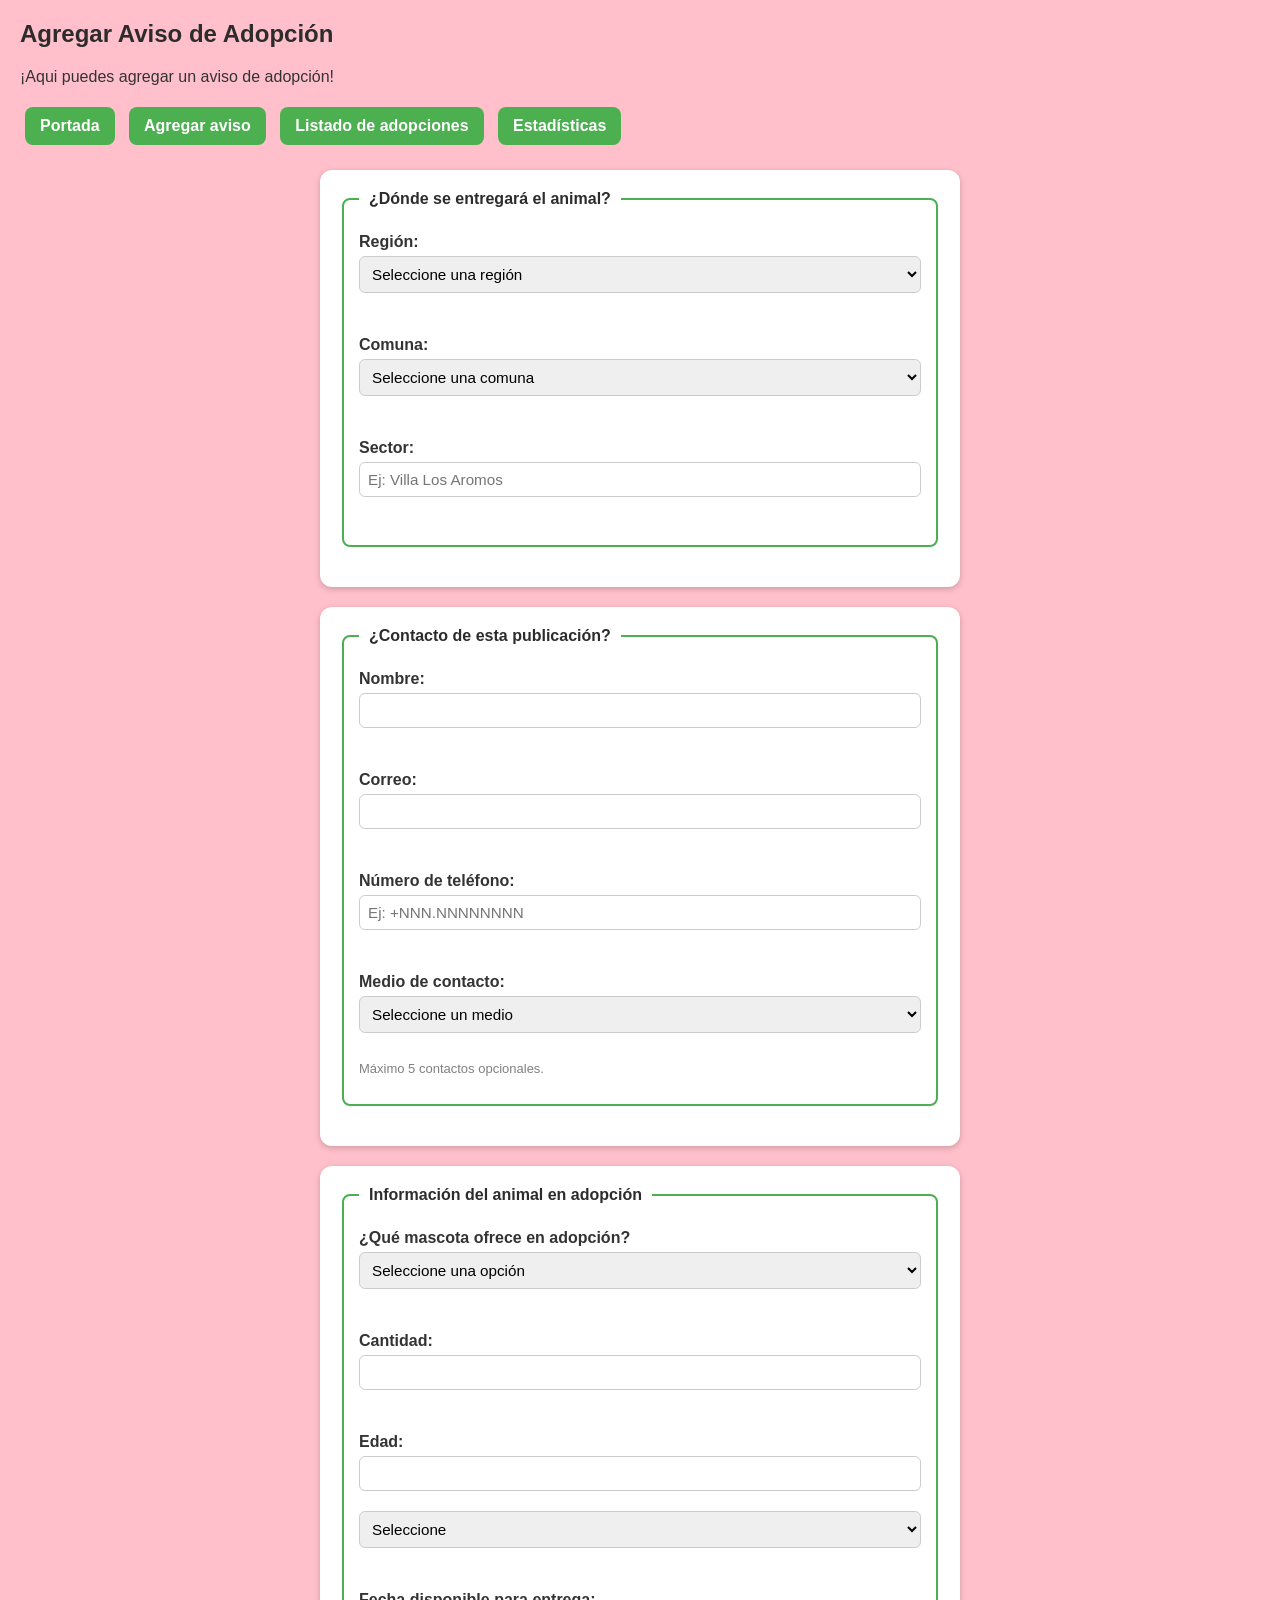
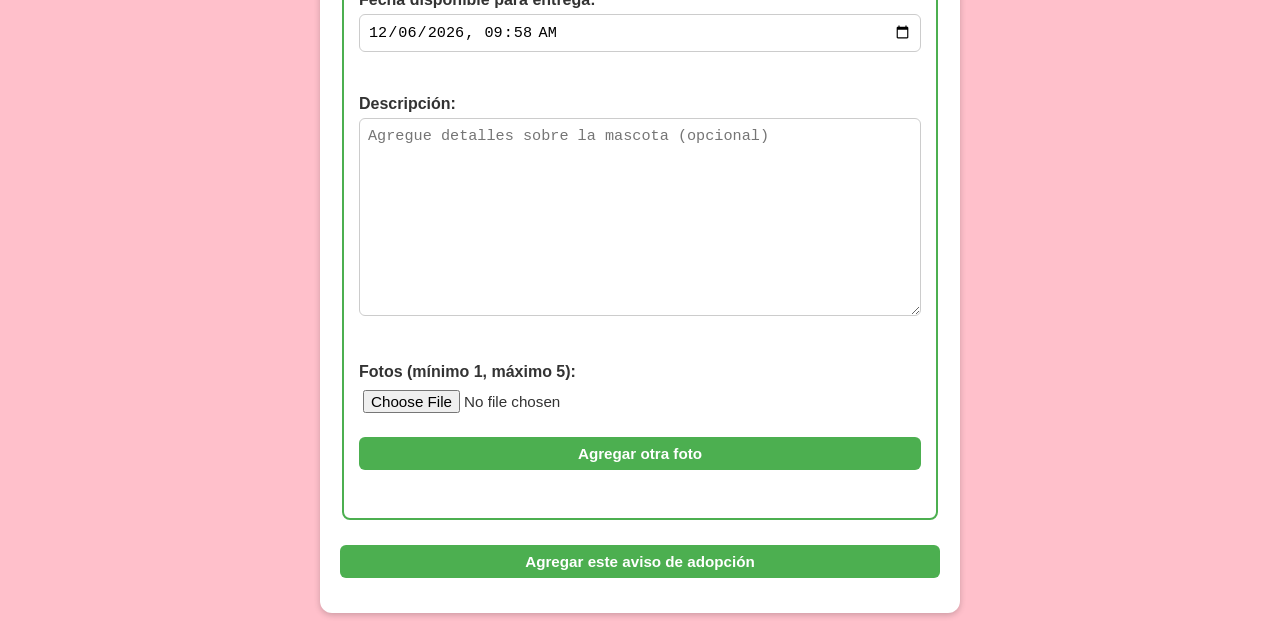
==== agregar.html @ 86bfe494 "Add files via upload actualizacion cambio de archivos" ====
<!DOCTYPE html>
<html lang="es">
    <head>
        <meta name="viewport" content="width=device-width, initial-scale=1.0">
        <title>Tarea 1 Laura Urtubia</title>
        <h2>Agregar Aviso de Adopción</h2>
        <link rel="stylesheet" href="styles.css">
    </head>
    <body>
        <p> ¡Aqui puedes agregar un aviso de adopción!</p>
        <nav>
            <a class="btn_menu" href="index.html" >Portada</a>
            <a class="btn_menu" href="agregar.html"  >Agregar aviso</a>
            <a class="btn_menu" href="listado.html" >Listado de adopciones</a>
            <a class="btn_menu" href="estadisticas.html" >Estadísticas</a>
        </nav>
        <form>
        <fieldset>
            <legend>¿Dónde se entregará el animal?</legend>

            <!-- Región -->
            <label for="region">Región:</label>
            <select id="region" name="region" required onchange="cambiaRegion()">
                <option value="">Seleccione una región</option>         

            </select>
            <br><br>

            <!-- Comuna -->
            <label for="comuna">Comuna:</label>
            <select id="comuna" name="comuna" required>
                <option value="">Seleccione una comuna</option>
            <!-- Este menú debería actualizarse dinámicamente según la región seleccionada -->
            </select>
            <br><br>

            <!-- Sector -->
            <label for="sector">Sector:</label>
            <input type="text" id="sector" name="sector" maxlength="100" placeholder="Ej: Villa Los Aromos">
            <br><br>

        </fieldset>
        </form>
        <form>
        <fieldset>
            <legend>¿Contacto de esta publicación?</legend>

            <!-- Nombre -->
            <label for="Nombre">Nombre:</label>
            <input type="text" maxlength="200" minlength="3" required>
            <br><br>

            <!-- email -->
            <label for="email">Correo:</label>
            <input type="email" maxlength="100" required>
            <br><br>

            <label for="numero_cel">Número de teléfono:</label>
            <input type="tel" maxlength="200" placeholder="Ej: +NNN.NNNNNNNN">
            <br><br>


            <label for="contacto">Medio de contacto:</label>
            <select id="contacto" name="contacto" onchange="mostrarInputContacto(this)">
                <option value="">Seleccione un medio</option>
                <option value="whatsapp">WhatsApp</option>
                <option value="telegram">Telegram</option>
                <option value="x">X (Twitter)</option>
                <option value="instagram">Instagram</option>
                <option value="tiktok">TikTok</option>
                <option value="otra">Otra</option>
            </select>

            <div id="inputs_contacto"></div>
            <p style="font-size:small;color:gray">Máximo 5 contactos opcionales.</p>

        </fieldset>
        </form>
        <form>
        <fieldset>
            <legend>Información del animal en adopción</legend>

            <!-- Tipo de mascota -->
            <label for="tipo">¿Qué mascota ofrece en adopción?</label>
            <select id="tipo" name="tipo" required>
                <option value="">Seleccione una opción</option>
                <option value="gato">Gato</option>
                <option value="perro">Perro</option>
            </select>
            <br><br>

            <!-- Cantidad -->
            <label for="cantidad">Cantidad:</label>
            <input type="number" id="cantidad" name="cantidad" min="1" step="1" required>
            <br><br>

            <!-- Edad -->
            <label for="edad">Edad:</label>
            <input type="number" id="edad" name="edad" min="1" step="1" required>

            <select id="unidad_edad" name="unidad_edad" required>
                <option value="">Seleccione</option>
                <option value="meses">Meses</option>
                <option value="años">Años</option>
            </select>
            <br><br>

            <!-- Fecha disponible -->
            <label for="fecha_disponible">Fecha disponible para entrega:</label>
            <input type="datetime-local" id="fecha_disponible" name="fecha_disponible" required>
            <br><br>

            <!-- Descripción -->
            <label for="descripcion">Descripción:</label><br>
            <textarea id="descripcion" name="descripcion" cols="50" rows="10" placeholder="Agregue detalles sobre la mascota (opcional)"></textarea>
            <br><br>

            <!-- Fotos -->
            <div id="contenedor-fotos">
                <label>Fotos (mínimo 1, máximo 5):</label><br>
                <input type="file" name="fotos" accept="image/*" required>
            </div>
            <button type="button" onclick="agregarFoto()">Agregar otra foto</button>
            <br><br>

        </fieldset>

        <button type="submit">Agregar este aviso de adopción</button>
    </form>

    <!-- Confirmación -->
    <div id="confirmacion" style="display:none; margin-top:20px;">
        <p>¿Está seguro que desea agregar este aviso de adopción?</p>
        <button type="button" onclick="confirmarEnvio()">Sí, estoy seguro</button>
        <button type="button" onclick="cancelarEnvio()">No, no estoy seguro, quiero volver al formulario</button>
    </div>

    <!-- Mensaje de éxito -->
    <div id="mensaje-exito" style="display:none; margin-top:20px;">
        <p>Hemos recibido la información de adopción, muchas gracias y suerte!</p>
        <a href="index.html"><button>Volver a la portada</button></a>
    </div>
        </fieldset>
        </form>
        <script>
            // Prellenar fecha disponible con ahora + 3 horas
            window.addEventListener("DOMContentLoaded", () => {
                const fechaInput = document.getElementById("fecha_disponible");
                const ahora = new Date();
                ahora.setHours(ahora.getHours() + 3); 
            
                const iso = ahora.toISOString().slice(0,16);
                fechaInput.value = iso;
                fechaInput.min = iso;
            });
        
            // Controlar fotos (máx 5)
            function agregarFoto() {
                const contenedor = document.getElementById("contenedor-fotos");
                const inputs = contenedor.querySelectorAll("input[type='file']");
                if (inputs.length >= 5) {
                    alert("Solo puedes subir hasta 5 fotos.");
                    return;
                }
            
                const nuevoInput = document.createElement("input");
                nuevoInput.type = "file";
                nuevoInput.name = "fotos";
                nuevoInput.accept = "image/*";
                contenedor.appendChild(document.createElement("br"));
                contenedor.appendChild(nuevoInput);
            }
        
            // Validar antes de mostrar confirmación
            document.getElementById("form-adopcion").addEventListener("submit", function(e) {
                e.preventDefault();
            
                // Validar cantidad de fotos (mín 1, máx 5)
                const fotos = document.querySelectorAll("input[name='fotos']");
                let totalFotos = 0;
                fotos.forEach(f => { if (f.files.length > 0) totalFotos++; });
                if (totalFotos < 1 || totalFotos > 5) {
                    alert("Debes subir entre 1 y 5 fotos.");
                    return;
                }
            
                // Si todo bien, mostrar confirmación
                document.getElementById("form-adopcion").style.display = "none";
                document.getElementById("confirmacion").style.display = "block";
            });
        
            // Botón Sí
            function confirmarEnvio() {
                document.getElementById("confirmacion").style.display = "none";
                document.getElementById("mensaje-exito").style.display = "block";
            }
        
            // Botón No
            function cancelarEnvio() {
                document.getElementById("confirmacion").style.display = "none";
                document.getElementById("form-adopcion").style.display = "block";
            }
        </script>
        <script src="region_comuna.js"></script>
        <script src="red_social.js"></script>
    </body>
</html>
---- styles.css ----
/* Estilos generales */
body {
    font-family: Arial, sans-serif;
    margin: 20px;
    background-color: pink;
    color: #333;
}

h2, legend {
    color: #2c2c2c;
}

p {
    font-size: 1rem;
}

/* Menú */
nav {
    margin-bottom: 20px;
}

.btn_menu {
    display: inline-block;
    padding: 10px 15px;
    margin: 5px;
    background-color: #4CAF50;
    color: white;
    text-decoration: none; 
    border-radius: 8px;
    font-weight: bold;
    transition: 0.3s;
}

.btn_menu:hover {
    background-color: #2c662f;
}

.activo {
    background-color: #333;
}

/* Formularios */
form {
    margin: 20px auto;
    width: 80%;
    max-width: 600px;
    background: #fff;
    padding: 20px;
    border-radius: 12px;
    box-shadow: 0 2px 6px rgba(0,0,0,0.2);
}

fieldset {
    border: 2px solid #4CAF50;
    border-radius: 8px;
    padding: 15px;
    margin-bottom: 20px;
}

legend {
    font-weight: bold;
    padding: 0 10px;
}

/* Labels e inputs */
label {
    display: inline-block;
    margin-top: 10px;
    font-weight: bold;
}

input, select, textarea, button {
    margin-top: 5px;
    margin-bottom: 15px;
    padding: 8px;
    border: 1px solid #ccc;
    border-radius: 6px;
    font-size: 0.95rem;
    width: 100%;
    box-sizing: border-box;
}

input[type="file"] {
    border: none;
    padding: 4px;
}

textarea {
    resize: vertical;
}

/* Botones */
button {
    background-color: #4CAF50;
    color: white;
    font-weight: bold;
    cursor: pointer;
    border: none;
    transition: 0.3s;
}

button:hover {
    background-color: #2c662f;
}

/* Tablas */
table {
    background-color: azure;
    width: 80%;             
    margin: auto;           
    border-collapse: collapse;
    text-align: center;
    margin-top: 20px;
}

td {
    border: 1px solid black;
    padding: 10px;
    vertical-align: middle; 
}

td img {
    width: 80%;      
    height: auto;    
    display: block;
    margin: 0 auto;  
}

/* Mensajes de confirmación / éxito */
#confirmacion, #mensaje-exito {
    width: 80%;
    max-width: 600px;
    margin: 20px auto;
    background: #fff;
    padding: 20px;
    border-radius: 12px;
    border: 2px solid #4CAF50;
    text-align: center;
}
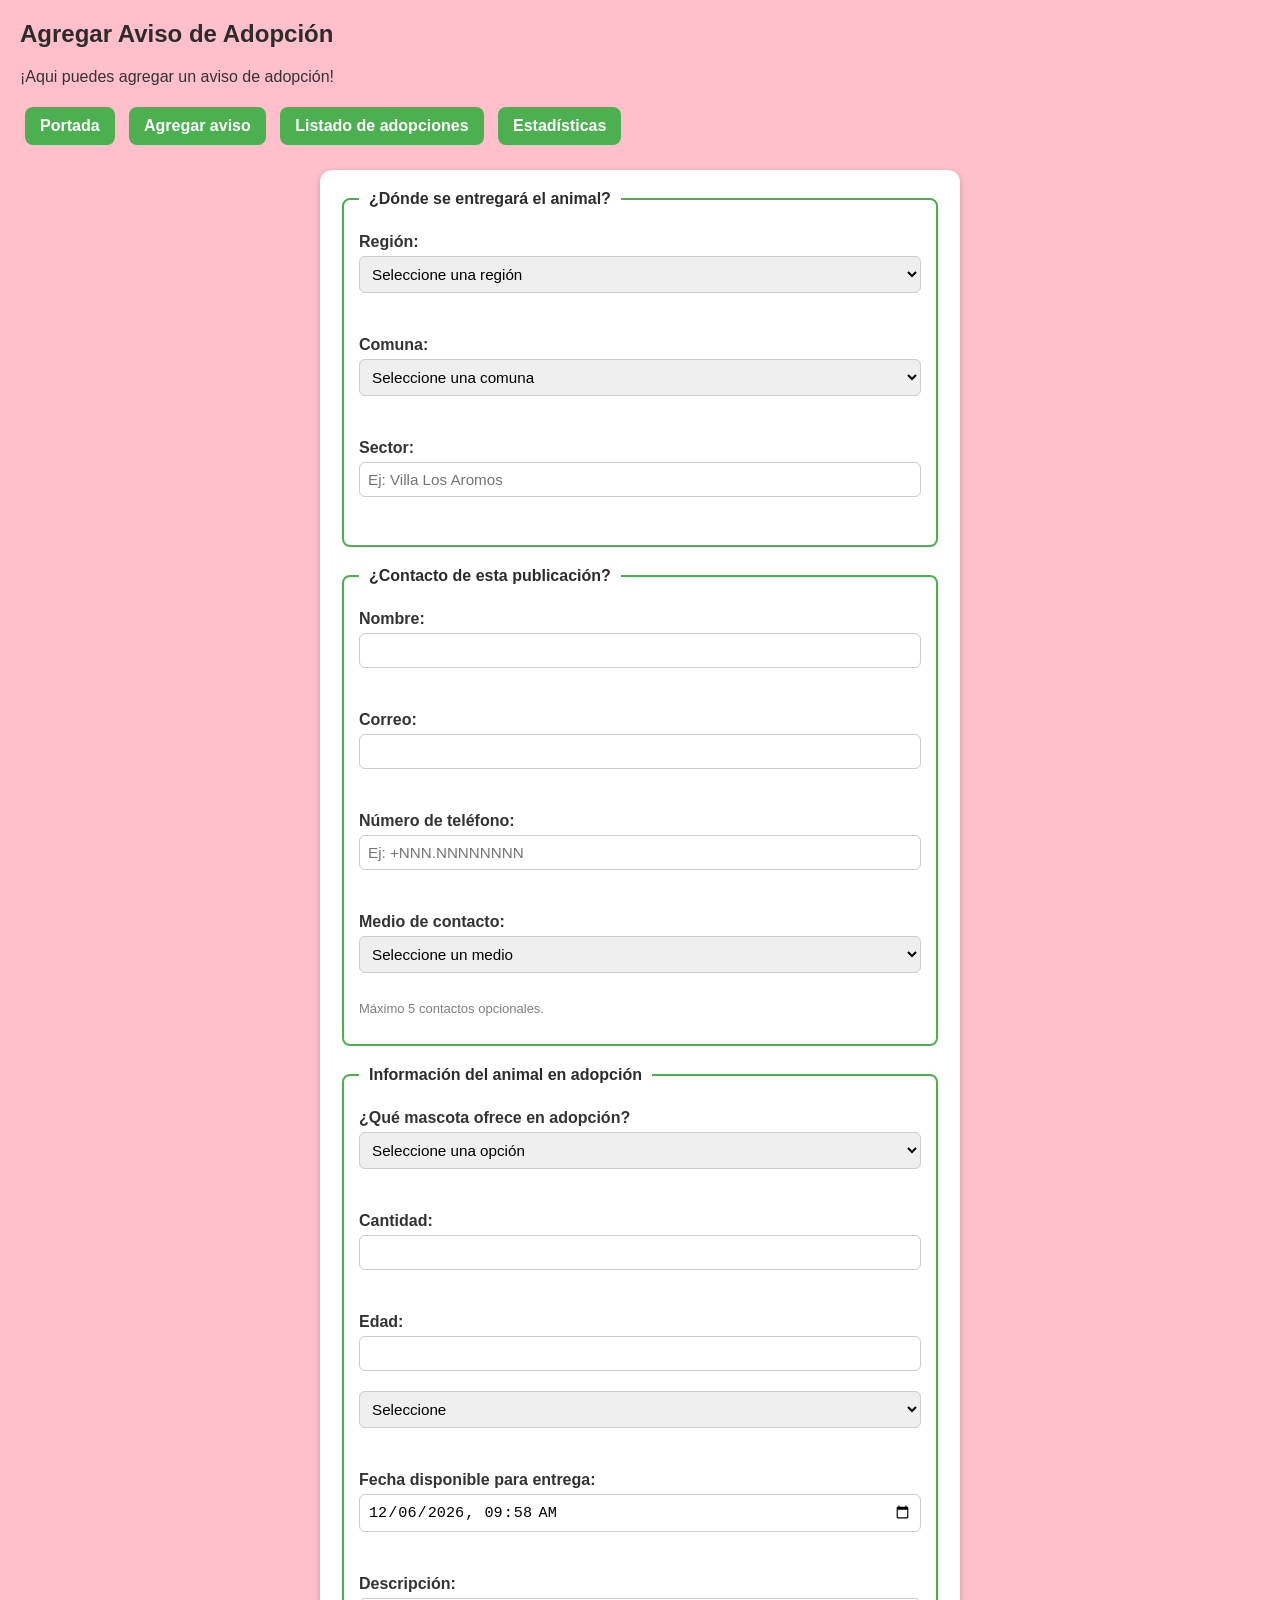
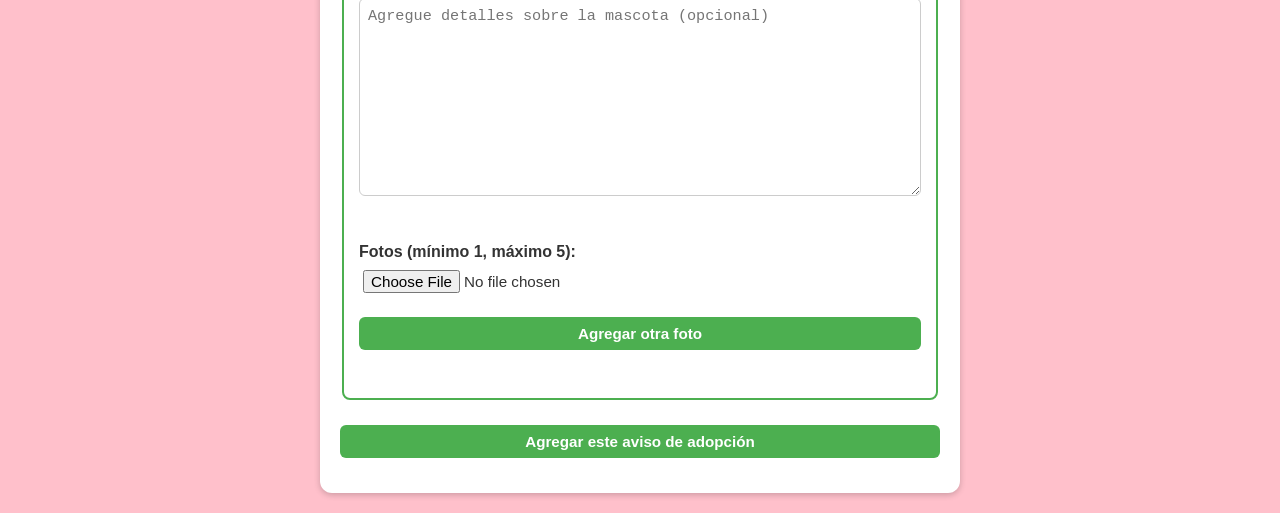
==== commit abac2e10: "Subo archivos para tarea 2" ====
--- a/agregar.html
+++ b/agregar.html
@@ -1,207 +1,204 @@
-<!DOCTYPE html>
-<html lang="es">
-    <head>
-        <meta name="viewport" content="width=device-width, initial-scale=1.0">
-        <title>Tarea 1 Laura Urtubia</title>
-        <h2>Agregar Aviso de Adopción</h2>
-        <link rel="stylesheet" href="styles.css">
-    </head>
-    <body>
-        <p> ¡Aqui puedes agregar un aviso de adopción!</p>
-        <nav>
-            <a class="btn_menu" href="index.html" >Portada</a>
-            <a class="btn_menu" href="agregar.html"  >Agregar aviso</a>
-            <a class="btn_menu" href="listado.html" >Listado de adopciones</a>
-            <a class="btn_menu" href="estadisticas.html" >Estadísticas</a>
-        </nav>
-        <form>
-        <fieldset>
-            <legend>¿Dónde se entregará el animal?</legend>
-
-            <!-- Región -->
-            <label for="region">Región:</label>
-            <select id="region" name="region" required onchange="cambiaRegion()">
-                <option value="">Seleccione una región</option>         
-
-            </select>
-            <br><br>
-
-            <!-- Comuna -->
-            <label for="comuna">Comuna:</label>
-            <select id="comuna" name="comuna" required>
-                <option value="">Seleccione una comuna</option>
-            <!-- Este menú debería actualizarse dinámicamente según la región seleccionada -->
-            </select>
-            <br><br>
-
-            <!-- Sector -->
-            <label for="sector">Sector:</label>
-            <input type="text" id="sector" name="sector" maxlength="100" placeholder="Ej: Villa Los Aromos">
-            <br><br>
-
-        </fieldset>
-        </form>
-        <form>
-        <fieldset>
-            <legend>¿Contacto de esta publicación?</legend>
-
-            <!-- Nombre -->
-            <label for="Nombre">Nombre:</label>
-            <input type="text" maxlength="200" minlength="3" required>
-            <br><br>
-
-            <!-- email -->
-            <label for="email">Correo:</label>
-            <input type="email" maxlength="100" required>
-            <br><br>
-
-            <label for="numero_cel">Número de teléfono:</label>
-            <input type="tel" maxlength="200" placeholder="Ej: +NNN.NNNNNNNN">
-            <br><br>
-
-
-            <label for="contacto">Medio de contacto:</label>
-            <select id="contacto" name="contacto" onchange="mostrarInputContacto(this)">
-                <option value="">Seleccione un medio</option>
-                <option value="whatsapp">WhatsApp</option>
-                <option value="telegram">Telegram</option>
-                <option value="x">X (Twitter)</option>
-                <option value="instagram">Instagram</option>
-                <option value="tiktok">TikTok</option>
-                <option value="otra">Otra</option>
-            </select>
-
-            <div id="inputs_contacto"></div>
-            <p style="font-size:small;color:gray">Máximo 5 contactos opcionales.</p>
-
-        </fieldset>
-        </form>
-        <form>
-        <fieldset>
-            <legend>Información del animal en adopción</legend>
-
-            <!-- Tipo de mascota -->
-            <label for="tipo">¿Qué mascota ofrece en adopción?</label>
-            <select id="tipo" name="tipo" required>
-                <option value="">Seleccione una opción</option>
-                <option value="gato">Gato</option>
-                <option value="perro">Perro</option>
-            </select>
-            <br><br>
-
-            <!-- Cantidad -->
-            <label for="cantidad">Cantidad:</label>
-            <input type="number" id="cantidad" name="cantidad" min="1" step="1" required>
-            <br><br>
-
-            <!-- Edad -->
-            <label for="edad">Edad:</label>
-            <input type="number" id="edad" name="edad" min="1" step="1" required>
-
-            <select id="unidad_edad" name="unidad_edad" required>
-                <option value="">Seleccione</option>
-                <option value="meses">Meses</option>
-                <option value="años">Años</option>
-            </select>
-            <br><br>
-
-            <!-- Fecha disponible -->
-            <label for="fecha_disponible">Fecha disponible para entrega:</label>
-            <input type="datetime-local" id="fecha_disponible" name="fecha_disponible" required>
-            <br><br>
-
-            <!-- Descripción -->
-            <label for="descripcion">Descripción:</label><br>
-            <textarea id="descripcion" name="descripcion" cols="50" rows="10" placeholder="Agregue detalles sobre la mascota (opcional)"></textarea>
-            <br><br>
-
-            <!-- Fotos -->
-            <div id="contenedor-fotos">
-                <label>Fotos (mínimo 1, máximo 5):</label><br>
-                <input type="file" name="fotos" accept="image/*" required>
-            </div>
-            <button type="button" onclick="agregarFoto()">Agregar otra foto</button>
-            <br><br>
-
-        </fieldset>
-
-        <button type="submit">Agregar este aviso de adopción</button>
-    </form>
-
-    <!-- Confirmación -->
-    <div id="confirmacion" style="display:none; margin-top:20px;">
-        <p>¿Está seguro que desea agregar este aviso de adopción?</p>
-        <button type="button" onclick="confirmarEnvio()">Sí, estoy seguro</button>
-        <button type="button" onclick="cancelarEnvio()">No, no estoy seguro, quiero volver al formulario</button>
-    </div>
-
-    <!-- Mensaje de éxito -->
-    <div id="mensaje-exito" style="display:none; margin-top:20px;">
-        <p>Hemos recibido la información de adopción, muchas gracias y suerte!</p>
-        <a href="index.html"><button>Volver a la portada</button></a>
-    </div>
-        </fieldset>
-        </form>
-        <script>
-            // Prellenar fecha disponible con ahora + 3 horas
-            window.addEventListener("DOMContentLoaded", () => {
-                const fechaInput = document.getElementById("fecha_disponible");
-                const ahora = new Date();
-                ahora.setHours(ahora.getHours() + 3); 
-            
-                const iso = ahora.toISOString().slice(0,16);
-                fechaInput.value = iso;
-                fechaInput.min = iso;
-            });
-        
-            // Controlar fotos (máx 5)
-            function agregarFoto() {
-                const contenedor = document.getElementById("contenedor-fotos");
-                const inputs = contenedor.querySelectorAll("input[type='file']");
-                if (inputs.length >= 5) {
-                    alert("Solo puedes subir hasta 5 fotos.");
-                    return;
-                }
-            
-                const nuevoInput = document.createElement("input");
-                nuevoInput.type = "file";
-                nuevoInput.name = "fotos";
-                nuevoInput.accept = "image/*";
-                contenedor.appendChild(document.createElement("br"));
-                contenedor.appendChild(nuevoInput);
-            }
-        
-            // Validar antes de mostrar confirmación
-            document.getElementById("form-adopcion").addEventListener("submit", function(e) {
-                e.preventDefault();
-            
-                // Validar cantidad de fotos (mín 1, máx 5)
-                const fotos = document.querySelectorAll("input[name='fotos']");
-                let totalFotos = 0;
-                fotos.forEach(f => { if (f.files.length > 0) totalFotos++; });
-                if (totalFotos < 1 || totalFotos > 5) {
-                    alert("Debes subir entre 1 y 5 fotos.");
-                    return;
-                }
-            
-                // Si todo bien, mostrar confirmación
-                document.getElementById("form-adopcion").style.display = "none";
-                document.getElementById("confirmacion").style.display = "block";
-            });
-        
-            // Botón Sí
-            function confirmarEnvio() {
-                document.getElementById("confirmacion").style.display = "none";
-                document.getElementById("mensaje-exito").style.display = "block";
-            }
-        
-            // Botón No
-            function cancelarEnvio() {
-                document.getElementById("confirmacion").style.display = "none";
-                document.getElementById("form-adopcion").style.display = "block";
-            }
-        </script>
-        <script src="region_comuna.js"></script>
-        <script src="red_social.js"></script>
-    </body>
+<!DOCTYPE html>
+<html lang="es">
+    <head>
+        <meta name="viewport" content="width=device-width, initial-scale=1.0">
+        <title>Tarea 1 Laura Urtubia</title>
+        <h2>Agregar Aviso de Adopción</h2>
+        <link rel="stylesheet" href="styles.css">
+    </head>
+    <body>
+        <p> ¡Aqui puedes agregar un aviso de adopción!</p>
+        <nav>
+            <a class="btn_menu" href="index.html" >Portada</a>
+            <a class="btn_menu" href="agregar.html"  >Agregar aviso</a>
+            <a class="btn_menu" href="listado.html" >Listado de adopciones</a>
+            <a class="btn_menu" href="estadisticas.html" >Estadísticas</a>
+        </nav>
+        <form>
+            <fieldset>
+                <legend>¿Dónde se entregará el animal?</legend>
+
+                <!-- Región -->
+                <label for="region">Región:</label>
+                <select id="region" name="region" required onchange="cambiaRegion()">
+                    <option value="">Seleccione una región</option>         
+
+                </select>
+                <br><br>
+
+                <!-- Comuna -->
+                <label for="comuna">Comuna:</label>
+                <select id="comuna" name="comuna" required>
+                    <option value="">Seleccione una comuna</option>
+                <!-- Este menú debería actualizarse dinámicamente según la región seleccionada -->
+                </select>
+                <br><br>
+
+                <!-- Sector -->
+                <label for="sector">Sector:</label>
+                <input type="text" id="sector" name="sector" maxlength="100" placeholder="Ej: Villa Los Aromos">
+                <br><br>
+
+            </fieldset>
+            <fieldset>
+                <legend>¿Contacto de esta publicación?</legend>
+
+                <!-- Nombre -->
+                <label for="Nombre">Nombre:</label>
+                <input type="text" maxlength="200" minlength="3" required>
+                <br><br>
+
+                <!-- email -->
+                <label for="email">Correo:</label>
+                <input type="email" maxlength="100" required>
+                <br><br>
+
+                <label for="numero_cel">Número de teléfono:</label>
+                <input type="tel" maxlength="200" placeholder="Ej: +NNN.NNNNNNNN">
+                <br><br>
+
+
+                <label for="contacto">Medio de contacto:</label>
+                <select id="contacto" name="contacto" onchange="mostrarInputContacto(this)">
+                    <option value="">Seleccione un medio</option>
+                    <option value="whatsapp">WhatsApp</option>
+                    <option value="telegram">Telegram</option>
+                    <option value="x">X (Twitter)</option>
+                    <option value="instagram">Instagram</option>
+                    <option value="tiktok">TikTok</option>
+                    <option value="otra">Otra</option>
+                </select>
+
+                <div id="inputs_contacto"></div>
+                <p style="font-size:small;color:gray">Máximo 5 contactos opcionales.</p>
+
+            </fieldset>
+
+            <fieldset>
+                <legend>Información del animal en adopción</legend>
+            
+                <!-- Tipo de mascota -->
+                <label for="tipo">¿Qué mascota ofrece en adopción?</label>
+                <select id="tipo" name="tipo" required>
+                    <option value="">Seleccione una opción</option>
+                    <option value="gato">Gato</option>
+                    <option value="perro">Perro</option>
+                </select>
+                <br><br>
+            
+                <!-- Cantidad -->
+                <label for="cantidad">Cantidad:</label>
+                <input type="number" id="cantidad" name="cantidad" min="1" step="1" required>
+                <br><br>
+            
+                <!-- Edad -->
+                <label for="edad">Edad:</label>
+                <input type="number" id="edad" name="edad" min="1" step="1" required>
+            
+                <select id="unidad_edad" name="unidad_edad" required>
+                    <option value="">Seleccione</option>
+                    <option value="meses">Meses</option>
+                    <option value="años">Años</option>
+                </select>
+                <br><br>
+            
+                <!-- Fecha disponible -->
+                <label for="fecha_disponible">Fecha disponible para entrega:</label>
+                <input type="datetime-local" id="fecha_disponible" name="fecha_disponible" required>
+                <br><br>
+            
+                <!-- Descripción -->
+                <label for="descripcion">Descripción:</label><br>
+                <textarea id="descripcion" name="descripcion" cols="50" rows="10" placeholder="Agregue detalles sobre la mascota (opcional)"></textarea>
+                <br><br>
+            
+                <!-- Fotos -->
+                <div id="contenedor-fotos">
+                    <label>Fotos (mínimo 1, máximo 5):</label><br>
+                    <input type="file" name="fotos" accept="image/*" required>
+                </div>
+                <button type="button" onclick="agregarFoto()">Agregar otra foto</button>
+                <br><br>
+            
+            </fieldset>
+
+        <button type="submit">Agregar este aviso de adopción</button>
+    </form>
+
+    <!-- Confirmación -->
+    <div id="confirmacion" style="display:none; margin-top:20px;">
+        <p>¿Está seguro que desea agregar este aviso de adopción?</p>
+        <button type="button" onclick="confirmarEnvio()">Sí, estoy seguro</button>
+        <button type="button" onclick="cancelarEnvio()">No, no estoy seguro, quiero volver al formulario</button>
+    </div>
+
+    <!-- Mensaje de éxito -->
+    <div id="mensaje-exito" style="display:none; margin-top:20px;">
+        <p>Hemos recibido la información de adopción, muchas gracias y suerte!</p>
+        <a href="index.html"><button>Volver a la portada</button></a>
+    </div>
+        </fieldset>
+        </form>
+        <script>
+            // Prellenar fecha disponible con ahora + 3 horas
+            window.addEventListener("DOMContentLoaded", () => {
+                const fechaInput = document.getElementById("fecha_disponible");
+                const ahora = new Date();
+                ahora.setHours(ahora.getHours() + 3); 
+            
+                const iso = ahora.toISOString().slice(0,16);
+                fechaInput.value = iso;
+                fechaInput.min = iso;
+            });
+        
+            // Controlar fotos (máx 5)
+            function agregarFoto() {
+                const contenedor = document.getElementById("contenedor-fotos");
+                const inputs = contenedor.querySelectorAll("input[type='file']");
+                if (inputs.length >= 5) {
+                    alert("Solo puedes subir hasta 5 fotos.");
+                    return;
+                }
+            
+                const nuevoInput = document.createElement("input");
+                nuevoInput.type = "file";
+                nuevoInput.name = "fotos";
+                nuevoInput.accept = "image/*";
+                contenedor.appendChild(document.createElement("br"));
+                contenedor.appendChild(nuevoInput);
+            }
+        
+            // Validar antes de mostrar confirmación
+            document.getElementById("form-adopcion").addEventListener("submit", function(e) {
+                e.preventDefault();
+            
+                // Validar cantidad de fotos (mín 1, máx 5)
+                const fotos = document.querySelectorAll("input[name='fotos']");
+                let totalFotos = 0;
+                fotos.forEach(f => { if (f.files.length > 0) totalFotos++; });
+                if (totalFotos < 1 || totalFotos > 5) {
+                    alert("Debes subir entre 1 y 5 fotos.");
+                    return;
+                }
+            
+                // Si todo bien, mostrar confirmación
+                document.getElementById("form-adopcion").style.display = "none";
+                document.getElementById("confirmacion").style.display = "block";
+            });
+        
+            // Botón Sí
+            function confirmarEnvio() {
+                document.getElementById("confirmacion").style.display = "none";
+                document.getElementById("mensaje-exito").style.display = "block";
+            }
+        
+            // Botón No
+            function cancelarEnvio() {
+                document.getElementById("confirmacion").style.display = "none";
+                document.getElementById("form-adopcion").style.display = "block";
+            }
+        </script>
+        <script src="region_comuna.js"></script>
+        <script src="red_social.js"></script>
+    </body>
 </html>
--- a/styles.css
+++ b/styles.css
@@ -1,139 +1,139 @@
-/* Estilos generales */
-body {
-    font-family: Arial, sans-serif;
-    margin: 20px;
-    background-color: pink;
-    color: #333;
-}
-
-h2, legend {
-    color: #2c2c2c;
-}
-
-p {
-    font-size: 1rem;
-}
-
-/* Menú */
-nav {
-    margin-bottom: 20px;
-}
-
-.btn_menu {
-    display: inline-block;
-    padding: 10px 15px;
-    margin: 5px;
-    background-color: #4CAF50;
-    color: white;
-    text-decoration: none; 
-    border-radius: 8px;
-    font-weight: bold;
-    transition: 0.3s;
-}
-
-.btn_menu:hover {
-    background-color: #2c662f;
-}
-
-.activo {
-    background-color: #333;
-}
-
-/* Formularios */
-form {
-    margin: 20px auto;
-    width: 80%;
-    max-width: 600px;
-    background: #fff;
-    padding: 20px;
-    border-radius: 12px;
-    box-shadow: 0 2px 6px rgba(0,0,0,0.2);
-}
-
-fieldset {
-    border: 2px solid #4CAF50;
-    border-radius: 8px;
-    padding: 15px;
-    margin-bottom: 20px;
-}
-
-legend {
-    font-weight: bold;
-    padding: 0 10px;
-}
-
-/* Labels e inputs */
-label {
-    display: inline-block;
-    margin-top: 10px;
-    font-weight: bold;
-}
-
-input, select, textarea, button {
-    margin-top: 5px;
-    margin-bottom: 15px;
-    padding: 8px;
-    border: 1px solid #ccc;
-    border-radius: 6px;
-    font-size: 0.95rem;
-    width: 100%;
-    box-sizing: border-box;
-}
-
-input[type="file"] {
-    border: none;
-    padding: 4px;
-}
-
-textarea {
-    resize: vertical;
-}
-
-/* Botones */
-button {
-    background-color: #4CAF50;
-    color: white;
-    font-weight: bold;
-    cursor: pointer;
-    border: none;
-    transition: 0.3s;
-}
-
-button:hover {
-    background-color: #2c662f;
-}
-
-/* Tablas */
-table {
-    background-color: azure;
-    width: 80%;             
-    margin: auto;           
-    border-collapse: collapse;
-    text-align: center;
-    margin-top: 20px;
-}
-
-td {
-    border: 1px solid black;
-    padding: 10px;
-    vertical-align: middle; 
-}
-
-td img {
-    width: 80%;      
-    height: auto;    
-    display: block;
-    margin: 0 auto;  
-}
-
-/* Mensajes de confirmación / éxito */
-#confirmacion, #mensaje-exito {
-    width: 80%;
-    max-width: 600px;
-    margin: 20px auto;
-    background: #fff;
-    padding: 20px;
-    border-radius: 12px;
-    border: 2px solid #4CAF50;
-    text-align: center;
-}
+/* Estilos generales */
+body {
+    font-family: Arial, sans-serif;
+    margin: 20px;
+    background-color: pink;
+    color: #333;
+}
+
+h2, legend {
+    color: #2c2c2c;
+}
+
+p {
+    font-size: 1rem;
+}
+
+/* Menú */
+nav {
+    margin-bottom: 20px;
+}
+
+.btn_menu {
+    display: inline-block;
+    padding: 10px 15px;
+    margin: 5px;
+    background-color: #4CAF50;
+    color: white;
+    text-decoration: none; 
+    border-radius: 8px;
+    font-weight: bold;
+    transition: 0.3s;
+}
+
+.btn_menu:hover {
+    background-color: #2c662f;
+}
+
+.activo {
+    background-color: #333;
+}
+
+/* Formularios */
+form {
+    margin: 20px auto;
+    width: 80%;
+    max-width: 600px;
+    background: #fff;
+    padding: 20px;
+    border-radius: 12px;
+    box-shadow: 0 2px 6px rgba(0,0,0,0.2);
+}
+
+fieldset {
+    border: 2px solid #4CAF50;
+    border-radius: 8px;
+    padding: 15px;
+    margin-bottom: 20px;
+}
+
+legend {
+    font-weight: bold;
+    padding: 0 10px;
+}
+
+/* Labels e inputs */
+label {
+    display: inline-block;
+    margin-top: 10px;
+    font-weight: bold;
+}
+
+input, select, textarea, button {
+    margin-top: 5px;
+    margin-bottom: 15px;
+    padding: 8px;
+    border: 1px solid #ccc;
+    border-radius: 6px;
+    font-size: 0.95rem;
+    width: 100%;
+    box-sizing: border-box;
+}
+
+input[type="file"] {
+    border: none;
+    padding: 4px;
+}
+
+textarea {
+    resize: vertical;
+}
+
+/* Botones */
+button {
+    background-color: #4CAF50;
+    color: white;
+    font-weight: bold;
+    cursor: pointer;
+    border: none;
+    transition: 0.3s;
+}
+
+button:hover {
+    background-color: #2c662f;
+}
+
+/* Tablas */
+table {
+    background-color: azure;
+    width: 80%;             
+    margin: auto;           
+    border-collapse: collapse;
+    text-align: center;
+    margin-top: 20px;
+}
+
+td {
+    border: 1px solid black;
+    padding: 10px;
+    vertical-align: middle; 
+}
+
+td img {
+    width: 80%;      
+    height: auto;    
+    display: block;
+    margin: 0 auto;  
+}
+
+/* Mensajes de confirmación / éxito */
+#confirmacion, #mensaje-exito {
+    width: 80%;
+    max-width: 600px;
+    margin: 20px auto;
+    background: #fff;
+    padding: 20px;
+    border-radius: 12px;
+    border: 2px solid #4CAF50;
+    text-align: center;
+}
